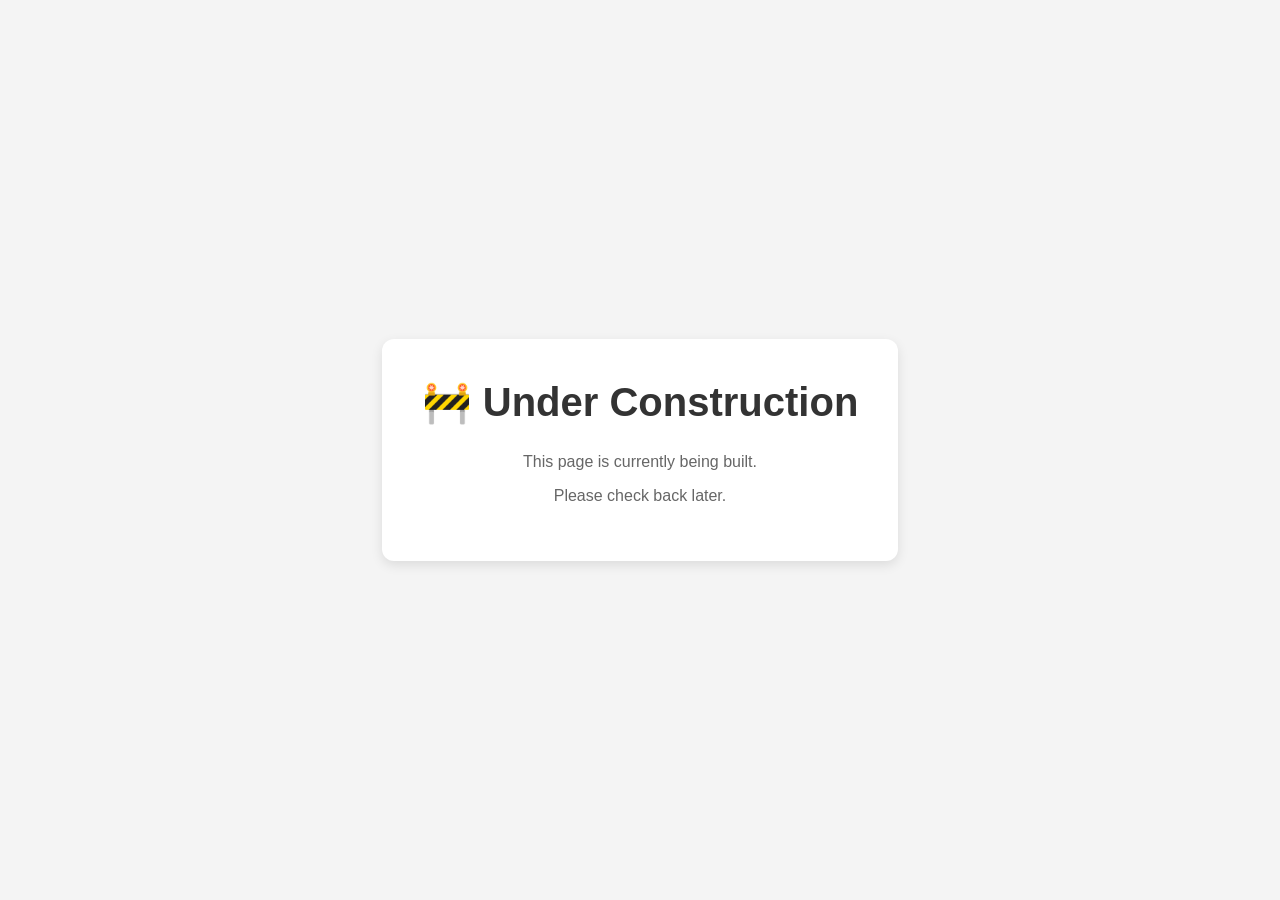
==== AboutUs.html @ 40e27f0e "Refactor" ====
<!DOCTYPE html>
<html lang="en">
<head>
  <meta charset="UTF-8">
  <meta name="viewport" content="width=device-width, initial-scale=1.0">
  <title>Under Construction</title>

  <style>
    body {
      margin: 0;
      height: 100vh;
      display: flex;
      justify-content: center;
      align-items: center;
      font-family: Arial, sans-serif;
      background: #f4f4f4;
      color: #333;
      text-align: center;
    }

    .box {
      padding: 40px;
      background: white;
      border-radius: 12px;
      box-shadow: 0 4px 12px rgba(0,0,0,0.1);
      max-width: 500px;
    }

    h1 {
      margin-top: 0;
      font-size: 2.5rem;
    }

    p {
      color: #666;
    }
  </style>
</head>
<body>
  <div class="box">
    <h1>🚧 Under Construction</h1>
    <p>This page is currently being built.</p>
    <p>Please check back later.</p>
  </div>
</body>
</html>
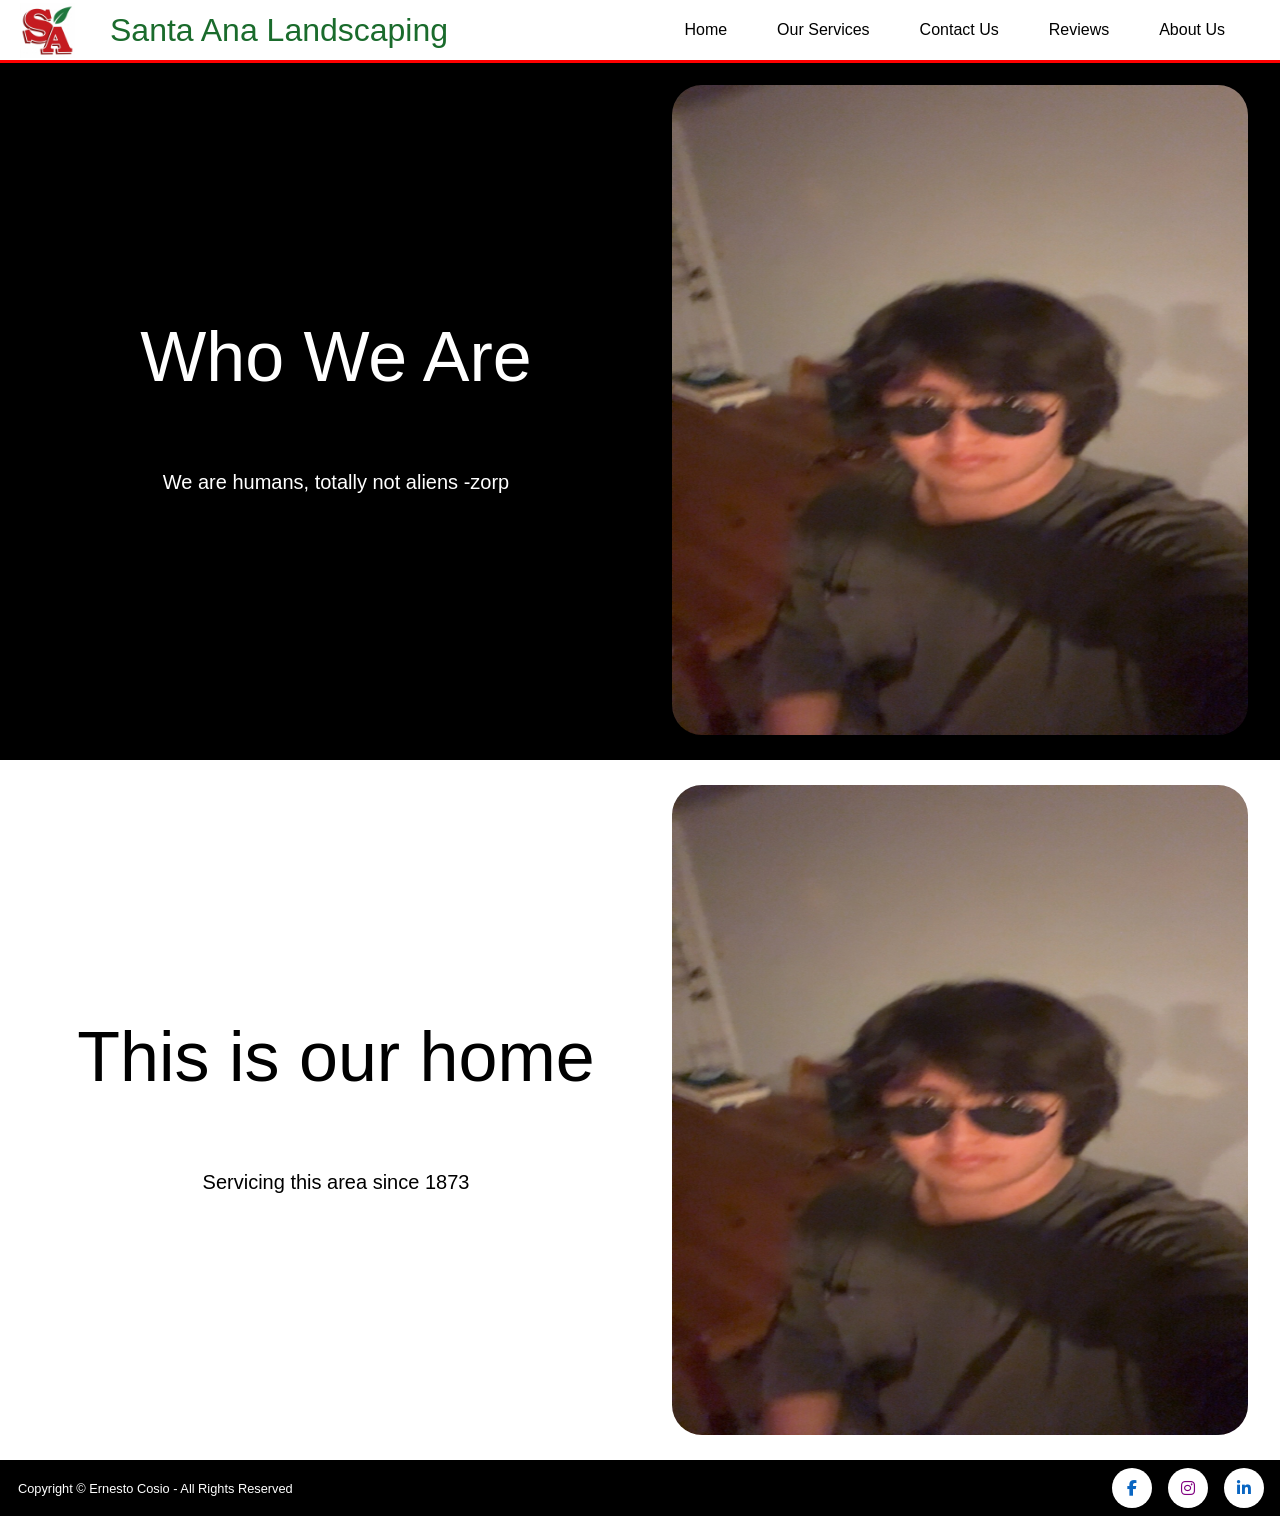
==== commit 241ec96c: "AboutUs Page Outline. Closes #7" ====
--- a/AboutUs.html
+++ b/AboutUs.html
@@ -1,46 +1,86 @@
 <!DOCTYPE html>
 <html lang="en">
-<head>
-  <meta charset="UTF-8">
-  <meta name="viewport" content="width=device-width, initial-scale=1.0">
-  <title>Under Construction</title>
+    <head>
+        <meta charset="UTF-8">
+        <meta name="viewport" content="width=device-width, intial-scale=1.0">
+        <title>Santa Ana Landscaping</title>
+        <link rel="stylesheet" href="css/style.css">
+        <link rel="icon" href="./images/Favicon.ico">
+        <!-- <link href="https://fonts.googleapis.com/css2?family=Playfair+Display&display=swap" rel="stylesheet"> -->
+        <link rel="stylesheet" href="https://cdnjs.cloudflare.com/ajax/libs/font-awesome/6.5.0/css/all.min.css">
+    </head>
 
-  <style>
-    body {
-      margin: 0;
-      height: 100vh;
-      display: flex;
-      justify-content: center;
-      align-items: center;
-      font-family: Arial, sans-serif;
-      background: #f4f4f4;
-      color: #333;
-      text-align: center;
-    }
+    <body>
+        <!-- Page Header -->
+        <header class="panel">
+            <a href="HomePage.html" class="brand">
+                <img src="./images/logo.png" alt="logo" class="logo">
+                <h1>Santa Ana Landscaping</h1>
+            </a>
 
-    .box {
-      padding: 40px;
-      background: white;
-      border-radius: 12px;
-      box-shadow: 0 4px 12px rgba(0,0,0,0.1);
-      max-width: 500px;
-    }
+            <div class="container">
+                <a href="HomePage.html" class="B">Home</a>
+                <a href="Services.html" class="B">Our Services</a>
+                <a href="ContactUs.html" class="B">Contact Us</a>
+                <a href="Reviews.html" class="B">Reviews</a>
+                <a href="AboutUs.html" class="B">About Us</a>
+            </div>
+        </header>
 
-    h1 {
-      margin-top: 0;
-      font-size: 2.5rem;
-    }
 
-    p {
-      color: #666;
-    }
-  </style>
-</head>
-<body>
-  <div class="box">
-    <h1>🚧 Under Construction</h1>
-    <p>This page is currently being built.</p>
-    <p>Please check back later.</p>
-  </div>
-</body>
+        <!-- Rest of Page -->
+        <div>
+            <!-- Block 1 -->
+            <section class="AboutBlock">
+                <div class="blockText">
+                    <h2>Who We Are</h2>
+                    <p>We are humans, totally not aliens -zorp</p>
+                    
+                </div>
+                <img class="Jose" src="./images/IMG_2593.jpeg">
+                <!-- End of cards -->
+            </section>
+            <section class="AboutBlockAlt">
+                <div class="blockTextAlt"> 
+                    <h2>This is our home</h2>
+                    <p> Servicing this area since 1873</p>
+                </div>
+                <img class="Local" src="./images/IMG_2593.jpeg">
+            </section>
+            
+            
+
+        </div>
+        <!-- Copyright Notice for shits and giggles -->
+        <footer>
+            <p>Copyright © Ernesto Cosio - All Rights Reserved</p>
+
+            <!-- Social Media Icons -->
+            <div class="socials">
+                <a class="facebook" 
+                    href="https://www.facebook.com/santaanalandscaping"
+                    target="_blank"
+                    rel="noopener noreferrer"
+                    aria-label="Facebook">
+                    <i class="fa-brands fa-facebook-f"></i>
+                </a>
+                <a class="instagram" 
+                    href="https://www.instagram.com/ecosio3/" 
+                    target="_blank" 
+                    rel="noopener norefferrer"
+                    aria-label="LinkedIn">
+                    <i class="fa-brands fa-instagram"></i>
+                </a>
+                <a class="linkedin" 
+                    href="https://www.linkedin.com/in/ernestocosio/" 
+                    target="_blank" 
+                    rel="noopener norefferrer"
+                    aria-label="LinkedIn">
+                    <i class="fa-brands fa-linkedin-in"></i>
+                </a>
+            </div>
+        </footer>
+
+    </body>
+
 </html>
--- a/css/style.css
+++ b/css/style.css
@@ -0,0 +1,368 @@
+/* Home Page */
+body {
+    margin: 0;
+    /* font-family: "Playfair Display", serif; */
+    font-family:sans-serif;
+    /* font-family:Arial, Helvetica, sans-serif; */
+}
+
+.panel {
+    background-color: white;
+    display:flex;
+    /*justify-content: space-between;*/
+    align-items: center;
+    position:sticky;
+    top:0;
+    padding: 0px 10px; /**/
+    height: 60px; /**/
+    outline: 3px solid red;
+}
+
+.brand {
+    text-decoration: none;
+    padding-left: 10px;
+    display: flex;
+    align-items: center;
+    gap:5px;
+}
+
+.logo {
+    width: 55px;
+    height: 55px;
+    display:block;
+}
+
+h1 {
+    text-align: left;
+    padding-left: 30px;
+    font-weight: normal;
+    color: rgb(26, 107, 44);
+    /* color:olivedrab; */
+}
+
+.container {
+    display:flex;
+    justify-content: flex-end;
+    align-items: center;
+    gap: 10px;
+    margin-left: auto;
+    margin-right: 25px
+}
+
+.B {
+    text-decoration: none;
+    background-color: transparent;
+    border-radius: 10px;
+    padding: 10px 20px; 
+    border: none;
+    color: black;
+    font-size: 16px;
+    cursor: pointer;
+    transition: 0.3s ease;
+}
+
+.B:hover {
+    /* color: lightgreen; */
+    color:darkgreen;
+    /* color:darkolivegreen; */
+    /* background-color: gray; */
+}
+
+.image {
+    /* darken image for more readable text */
+    background-image: 
+        linear-gradient(
+            rgba(0,0,0,0.5),
+            rgba(0,0,0,0.5)
+        ),
+        url("../images/Landscape.jpg");
+    background-attachment: fixed;
+    background-size: cover;
+    background-position: center;
+    height:700px;
+    max-height:70vh;
+    /* position: relative;  */
+
+    display: flex;
+    flex-direction: column;
+    justify-content: center;
+    align-items: center;
+    text-align: center;
+}
+
+.image h2, .image p {
+    max-width: 1100px;
+    /* margin: 0 auto; */
+    text-align: center;
+    color: white;
+    /* padding-bottom:1rem; */
+}
+
+.quote {
+    text-decoration:none;
+    margin-top:1.5rem;
+    color: black;
+    /* padding-top:4rem; */
+    border:none;
+    border-radius: 40px;
+    font-size:1.5rem;
+    padding:1rem 2rem;
+    background-color:white;
+    transition: 0.4s ease;
+}
+
+.quote:visited {
+    color:black;
+}
+
+.quote:hover {
+    /* background-color:olive; */
+    background-color:black;
+    color:white;
+}
+
+.imageHeader {
+    padding-top: 10px; /* 50*/
+    color: white;
+}
+
+h2 {
+    text-align: center;
+    font-weight: normal;
+    font-size: 70px;
+    margin: 0;
+    padding-bottom:4rem;
+}
+
+p {
+    color: black;
+    text-align:center;
+    margin: 10px;
+    font-size: 20px;
+}
+
+.block {
+    /* background-color: rgb(144, 206, 144); */
+    background-color: white;
+    display:flex;
+    flex-direction: column;
+    align-items: center;
+    padding-top: 4.5rem;
+    padding-bottom: 5rem;
+}
+
+.block h2, .services {
+    width: 100%;
+    max-width: 1200px;
+}
+
+.block h2 {
+    padding-bottom:6rem;
+}
+
+.blockAlt {
+    /* background-color: lightgray; */
+    background-color: #eef2f5;
+
+    /* background-color: #0f172a;
+    color: white; */
+
+    display:flex;
+    flex-direction: column;
+    align-items: center;
+    padding-top: 4.5rem;
+    padding-bottom: 5rem;
+}
+
+.gallery {
+    display:grid;
+    grid-template-columns: repeat(2, 1fr);
+    gap: 4rem;
+    width:100%;
+    max-width:1200px;
+}
+
+.gallery img {
+    width:100%;
+    height:500px;
+    object-fit:cover;
+}
+
+.services {
+    display:grid;
+    gap:6rem;
+    grid-template-columns: repeat(2, minmax(320px, 1fr));
+    /* grid-template-columns: repeat(auto-fit, minmax(300px, 1fr)); */
+    width:100%;
+}
+
+.card {
+    /* cursor:pointer; */
+    text-decoration: none;
+    color: black;
+
+    display:flex;
+    align-items: flex-start;
+    gap:1rem;
+}
+
+.card img {
+    width: 100px;
+    height:100px;
+    flex-shrink:0;
+    object-fit:cover;
+}
+
+.card-content {
+    display:flex;
+    flex-direction: column;
+    justify-content:flex-start;
+    width:100%;
+}
+
+.card h3 {
+    margin:0;
+    font-size:2rem;
+    text-align:left;
+    font-weight:normal;
+}
+
+.card p {
+    margin: 0.5rem 0 0 0;
+    text-align:left;
+}
+
+footer {
+    display: flex;
+    justify-content: space-between;
+    background-color:black;
+    align-items: center;
+    padding:0.5rem;
+    padding-right:1rem;
+    /* padding-left:1rem; */
+}
+
+footer p {
+    font-size:0.8rem;
+    color:white;
+}
+
+.socials {
+    display:flex;
+    gap:1rem;
+}
+
+.linkedin {
+    width:2.5rem;
+    height:2.5rem;
+
+    display:inline-flex;
+    align-items:center;
+    justify-content:center;
+
+    background:white;
+    color: #0a66c2;
+
+    border-radius: 1000px;
+    text-decoration: none;
+    transition: 0.5s ease;
+
+    /* margin-left: 0.5rem; */
+}
+
+.linkedin:hover {
+    background: #0a66c2;
+    color: white;
+    cursor:pointer;
+}
+
+.facebook {
+    width:2.5rem;
+    height:2.5rem;
+
+    display:inline-flex;
+    align-items:center;
+    justify-content:center;
+
+    background:white;
+    color:#0a66c2;
+
+    border-radius:1000px;
+    text-decoration: none;
+    transition: 0.5s ease;
+}
+
+.facebook:hover {
+    background:#0a66c2;
+    color:white;
+    cursor:pointer;
+}
+
+.instagram {
+    width:2.5rem;
+    height:2.5rem;
+
+    display:inline-flex;
+    align-items:center;
+    justify-content:center;
+
+    background:white;
+    color:purple;
+    border-radius:1000px;
+    text-decoration:none;
+    transition: 0.5s ease;
+}
+
+.instagram:hover {
+    color:white;
+    background-color:purple;
+    cursor:pointer;
+}
+
+
+/* About Us Page */
+.AboutBlock {
+    display:flex;
+    background-color: black;
+    height: 700px;
+}
+
+.Jose {
+    width:45%;
+    height:650px;
+    align-self: center;
+    display:block;
+    border-radius: 30px;
+    margin-right: 2rem;
+}
+
+.blockText {
+    flex:1;
+    align-self: center;
+    color: white;
+}
+
+.blockText p {
+    color: white;
+}
+
+.AboutBlockAlt {
+    display: flex;
+    background-color: white;
+    min-height: 700px;
+}
+
+.Local {
+    width:45%;
+    height:650px;
+    align-self: center;
+    display:block;
+    border-radius: 30px;
+    margin-right: 2rem;
+}
+
+.blockTextAlt {
+    flex:1;
+    align-self: center;
+    color:black;
+}
